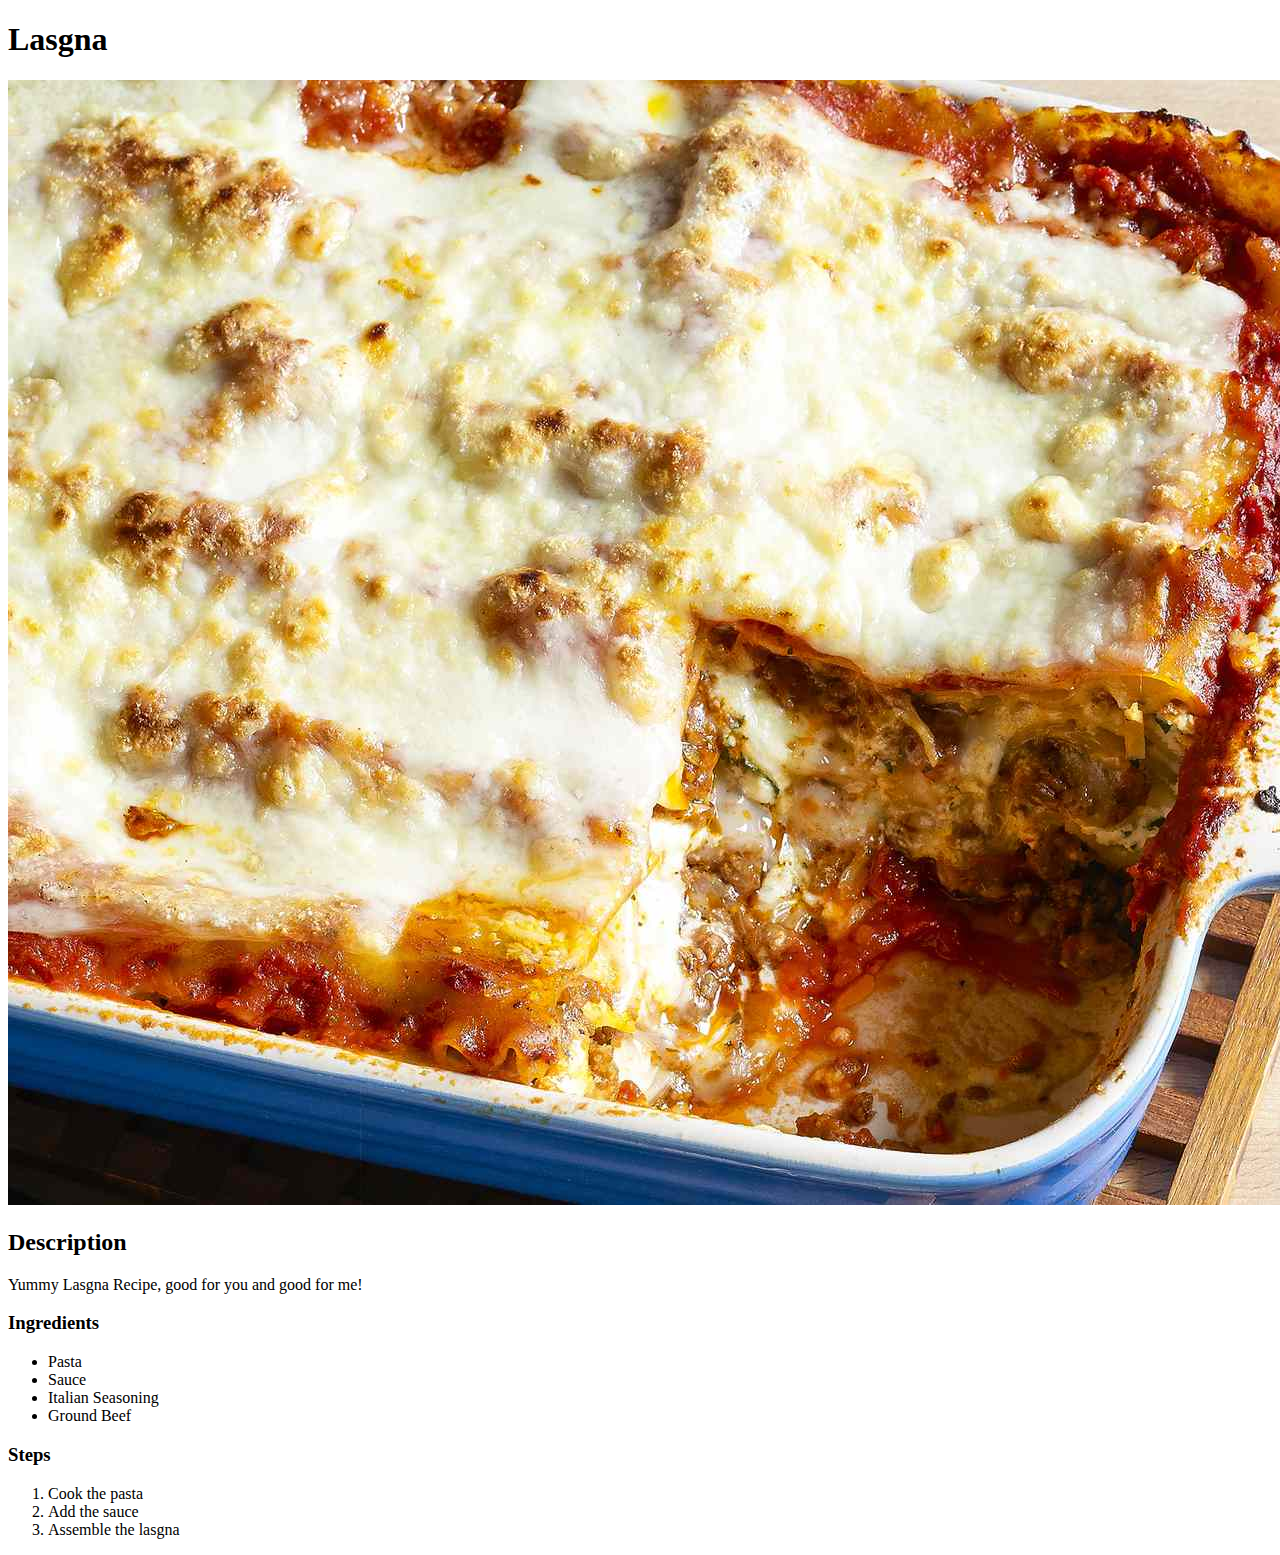
==== recipes/lasgna.html @ c4c5fe5a "Add lasgna recipe page" ====
<!DOCTYPE html> 

<html lang="en">    

<head>
    <meta charset="utf-8">
    <title>
        Lasgna
    </title>
</head>

<body>
    <h1>
        Lasgna
    </h1>

    <img src="lasgna_image.jpg" alt="Picture of Lasgna">
    <h2>
        Description
    </h2>

    <p>
        Yummy Lasgna Recipe, good for you and good for me!
    </p>

    <h3>
        Ingredients
    </h3>
    <ul>
        <li>
            Pasta
        </li>
        <li>
            Sauce
        </li>
        <li>
            Italian Seasoning
        </li>
        <li>
            Ground Beef
        </li>
    </ul>

    <h3>
        Steps
    </h3>
    <ol>
        <li>
            Cook the pasta
        </li>
        <li>
            Add the sauce
        </li>
        <li>
            Assemble the lasgna
        </li>
    </ol>

</body>

</html>
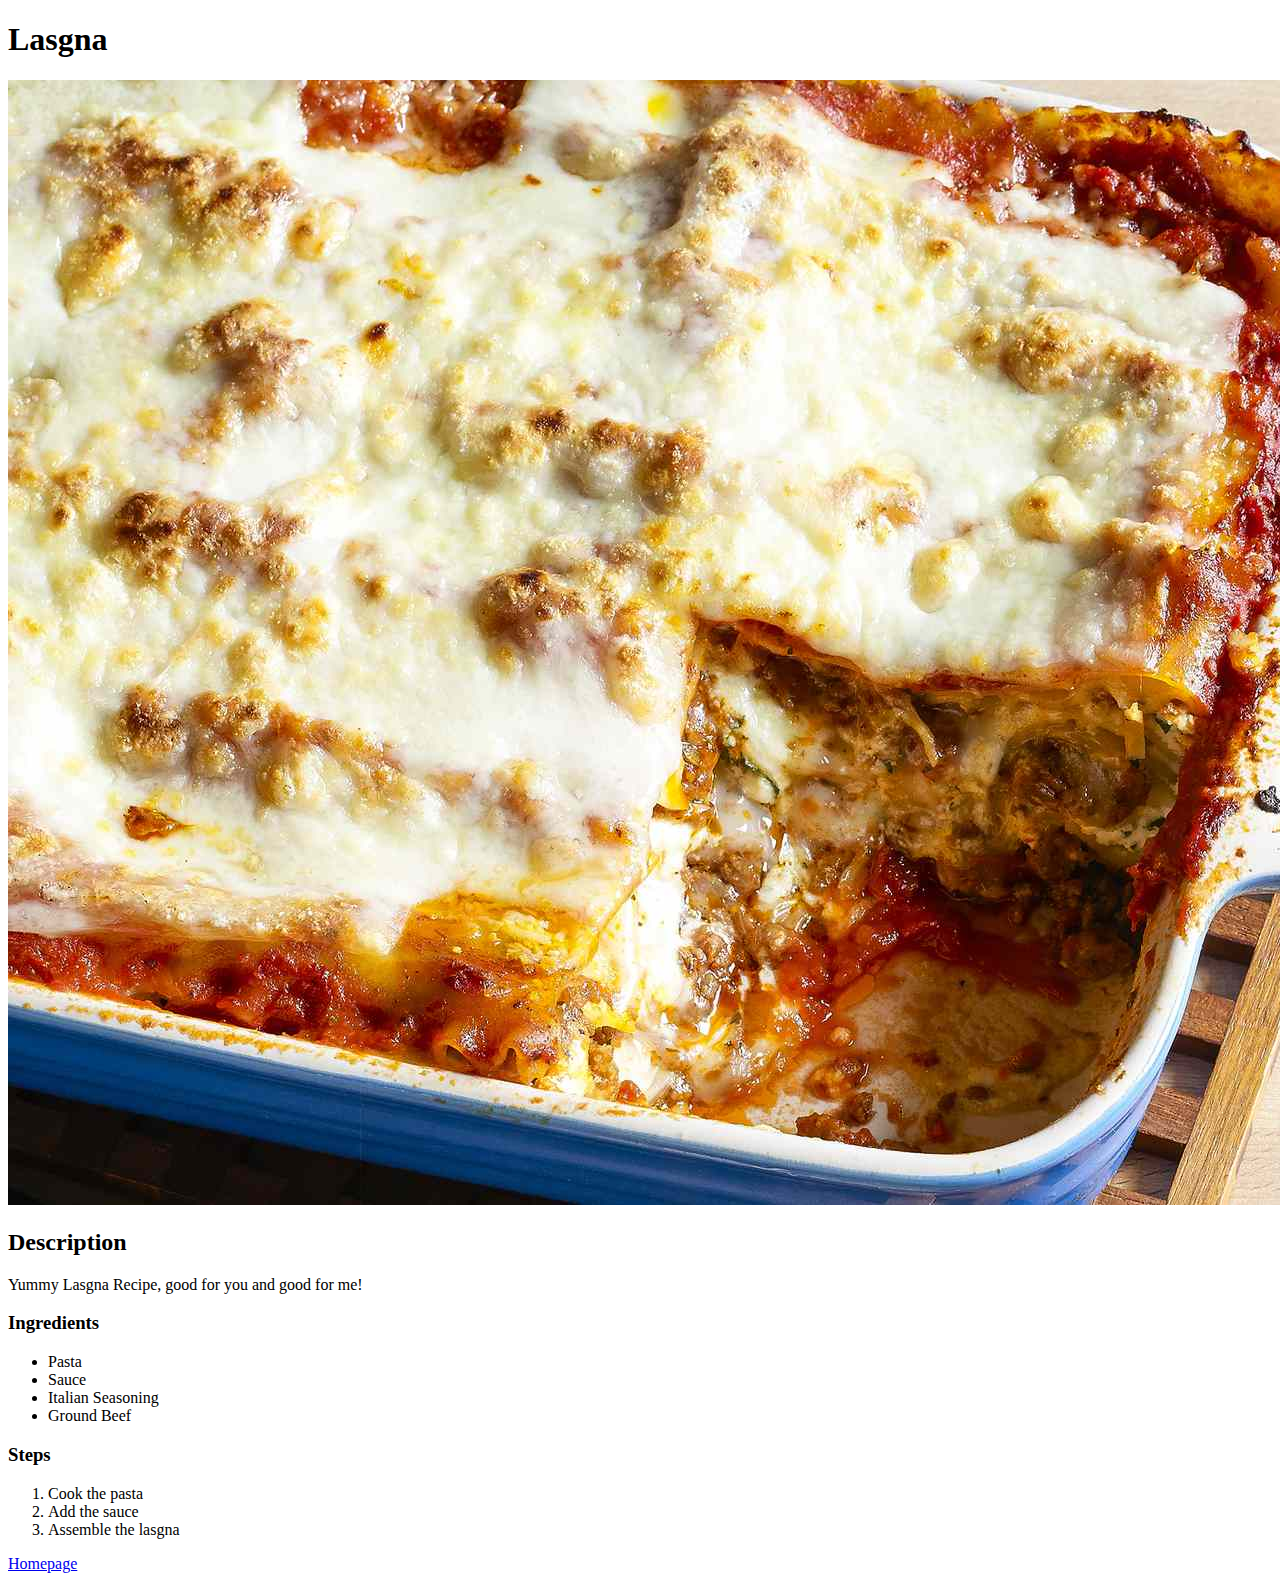
==== commit 11e47bcd: "Add link to home page" ====
--- a/recipes/lasgna.html
+++ b/recipes/lasgna.html
@@ -56,6 +56,8 @@
         </li>
     </ol>
 
+    <a href="/index.html"> Homepage </a> 
+
 </body>
 
 </html>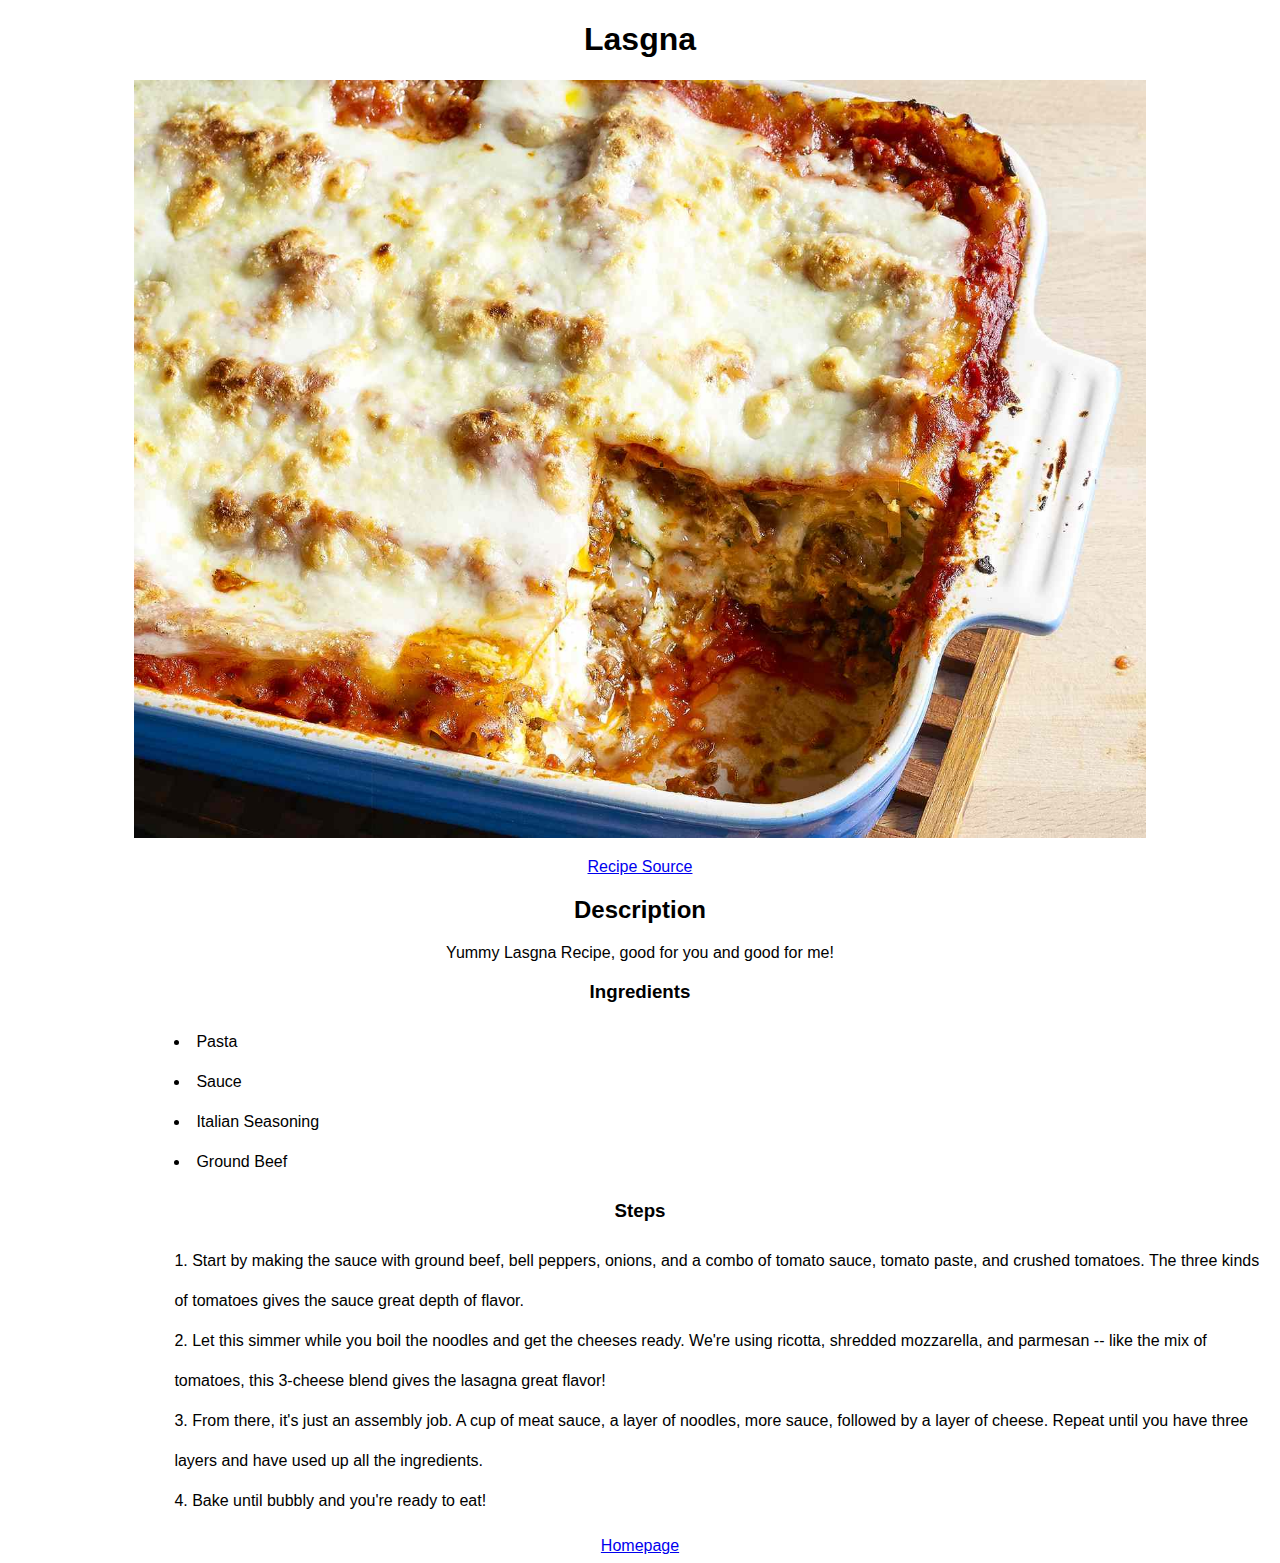
==== commit 3b1c1e85: "Add stylesheet and improve aesthetics" ====
--- a/recipes/lasgna.html
+++ b/recipes/lasgna.html
@@ -4,9 +4,12 @@
 
 <head>
     <meta charset="utf-8">
+    <meta http-equiv="X-UA-Compatible" content="IE=edge">
+    <meta name="viewport" content="width=device-width, initial-scale=1.0">
     <title>
         Lasgna
     </title>
+    <link rel="stylesheet" href="/style.css">
 </head>
 
 <body>
@@ -14,7 +17,14 @@
         Lasgna
     </h1>
 
-    <img src="lasgna_image.jpg" alt="Picture of Lasgna">
+    <img src="lasgna_image.jpg" 
+         alt="Picture of Lasgna"
+         width="80%"
+         height="auto" />
+    <div class="links"">
+        <a href="https://www.simplyrecipes.com/recipes/lasagna/""> Recipe Source <a/>
+    </div>
+
     <h2>
         Description
     </h2>
@@ -46,13 +56,22 @@
     </h3>
     <ol>
         <li>
-            Cook the pasta
+            Start by making the sauce with ground beef, bell peppers, onions, 
+            and a combo of tomato sauce, tomato paste, and crushed tomatoes. 
+            The three kinds of tomatoes gives the sauce great depth of flavor.
         </li>
         <li>
-            Add the sauce
+            Let this simmer while you boil the noodles and get the cheeses ready. 
+            We're using ricotta, shredded mozzarella, and parmesan -- like the 
+            mix of tomatoes, this 3-cheese blend gives the lasagna great flavor!
         </li>
         <li>
-            Assemble the lasgna
+            From there, it's just an assembly job. A cup of meat sauce, a layer 
+            of noodles, more sauce, followed by a layer of cheese. Repeat until
+             you have three layers and have used up all the ingredients.
+        </li>
+        <li>
+            Bake until bubbly and you're ready to eat!
         </li>
     </ol>
 
--- a/style.css
+++ b/style.css
@@ -0,0 +1,21 @@
+body {
+    font-family: "Trebuchet MS", Helvetica, sans-serif;
+    text-align: center;
+    list-style-position: inside;
+}
+
+ol, ul {
+    text-align: left;
+    margin-left: 10%;
+    line-height: 2.5em;
+}
+
+h1 {
+    text-align: center;
+    font-family: "Trebuchet MS", Helvetica, sans-serif;
+}
+
+.links {
+    display: block;
+    margin: 1em;
+}